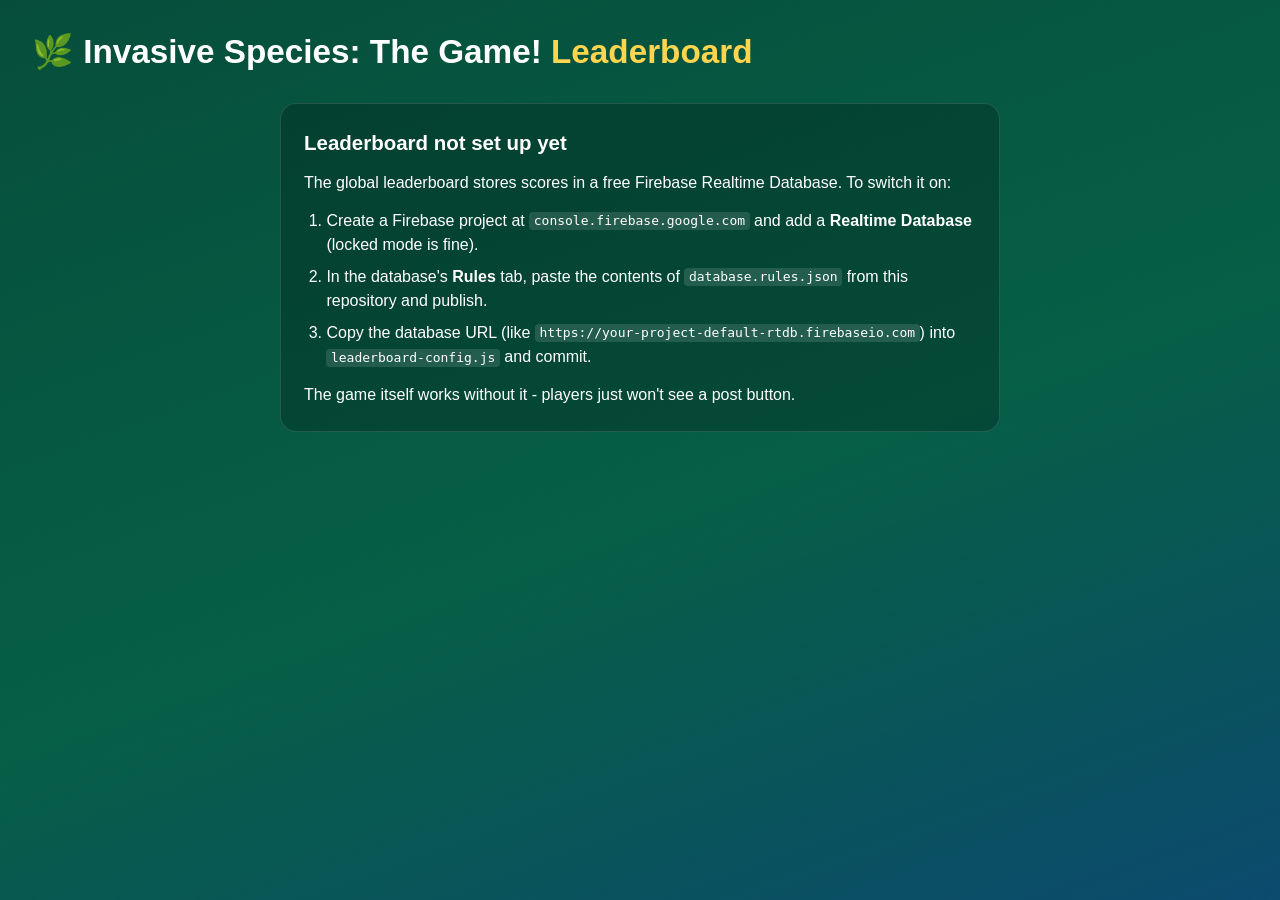
==== leaderboard.html @ d7ed34c2 "Replace team mode with a global leaderboard; win-only final score - Remove Workshop/team multiplayer" ====
<!DOCTYPE html>
<html lang="en">
<head>
  <meta charset="UTF-8">
  <meta name="viewport" content="width=device-width, initial-scale=1.0">
  <title>Leaderboard · Invasive Species: The Game!</title>
  <meta name="theme-color" content="#064e3b">
  <style>
    :root {
      --bg1: #064e3b; --bg2: #065f46; --bg3: #0c4a6e;
      --panel: rgba(0, 0, 0, 0.22);
      --line: rgba(255, 255, 255, 0.12);
      --text: #ffffff; --muted: rgba(255, 255, 255, 0.7);
      --gold: #FFD54F; --green: #81C784; --red: #ff8a80;
    }
    * { box-sizing: border-box; margin: 0; padding: 0; }
    html, body { min-height: 100%; }
    body {
      font-family: -apple-system, BlinkMacSystemFont, 'Segoe UI', sans-serif;
      background: linear-gradient(160deg, var(--bg1) 0%, var(--bg2) 55%, var(--bg3) 100%) fixed;
      color: var(--text);
      padding: clamp(16px, 2.5vw, 36px);
    }
    h1 { font-size: clamp(1.3rem, 2.6vw, 2.4rem); font-weight: 800; }
    h2 { font-size: clamp(1rem, 1.6vw, 1.45rem); font-weight: 800; margin-bottom: 0.6em; }
    .top { display: flex; justify-content: space-between; align-items: center; gap: 1rem; flex-wrap: wrap; margin-bottom: clamp(12px, 2vw, 28px); }
    .tools { display: flex; gap: 0.5rem; }
    button {
      font: inherit; font-weight: 700; color: var(--text); cursor: pointer;
      background: rgba(255, 255, 255, 0.1); border: 1px solid var(--line);
      border-radius: 999px; padding: 0.5rem 1rem;
    }
    button:hover { background: rgba(255, 255, 255, 0.18); }

    .grid { display: grid; grid-template-columns: minmax(240px, 0.8fr) 1.4fr 1fr; gap: clamp(12px, 2vw, 28px); align-items: start; }
    @media (max-width: 1000px) { .grid { grid-template-columns: 1fr 1fr; } .join { grid-column: 1 / -1; } }
    @media (max-width: 640px) { .grid { grid-template-columns: 1fr; } }

    .card { background: var(--panel); border: 1px solid var(--line); border-radius: 1rem; padding: clamp(14px, 1.8vw, 24px); }

    .join { text-align: center; }
    .join .scan { font-size: clamp(1rem, 1.5vw, 1.3rem); font-weight: 700; margin-bottom: 0.7rem; }
    .qr { width: min(100%, 320px); aspect-ratio: 1; background: #fff; border-radius: 0.8rem; padding: 10px; display: block; margin: 0 auto 0.7rem; }
    .room-label { font-size: 0.75rem; text-transform: uppercase; letter-spacing: 0.12em; color: var(--muted); }
    .room { font-size: clamp(2rem, 4vw, 3.4rem); font-weight: 800; letter-spacing: 0.2em; }
    .url { font-size: 0.8rem; color: var(--muted); word-break: break-all; margin-top: 0.4rem; }
    .stats { display: flex; justify-content: center; gap: 1.2rem; margin-top: 0.9rem; font-weight: 700; }
    .stats b { display: block; font-size: clamp(1.4rem, 2.4vw, 2rem); color: var(--gold); }
    .stats span { font-size: 0.8rem; color: var(--muted); font-weight: 600; }

    ol.board { list-style: none; display: flex; flex-direction: column; gap: 0.45rem; }
    ol.board li {
      display: grid; grid-template-columns: 2.4em 1fr auto; align-items: center; gap: 0.7rem;
      padding: 0.55em 0.8em; border-radius: 0.7rem; background: rgba(255, 255, 255, 0.06);
      border: 1px solid var(--line);
    }
    ol.board li.first { background: rgba(255, 213, 79, 0.18); border-color: rgba(255, 213, 79, 0.6); }
    ol.board li.fresh { animation: fresh 2.4s ease; }
    @keyframes fresh { 0% { background: rgba(129, 199, 132, 0.6); transform: scale(1.03); } 100% { } }
    .rank { font-weight: 800; text-align: center; font-size: 1.15em; }
    .who { font-weight: 700; overflow: hidden; text-overflow: ellipsis; white-space: nowrap; }
    .who small { display: block; font-weight: 500; font-size: 0.72em; color: var(--muted); }
    .pts { font-weight: 800; font-size: 1.25em; color: var(--gold); font-variant-numeric: tabular-nums; }
    .room-board { font-size: clamp(1rem, 1.5vw, 1.45rem); }
    .all-board { font-size: clamp(0.9rem, 1.1vw, 1.05rem); }
    .empty { color: var(--muted); text-align: center; padding: 1.2rem 0.5rem; font-size: 0.95rem; }

    .feed { list-style: none; display: flex; flex-direction: column; gap: 0.35rem; margin-top: 1rem; font-size: 0.9rem; }
    .feed li { padding: 0.35rem 0.6rem; border-radius: 0.5rem; background: rgba(255, 255, 255, 0.05); }
    .feed .ago { float: right; color: var(--muted); font-size: 0.8em; }

    .foot { margin-top: clamp(12px, 2vw, 24px); display: flex; justify-content: space-between; flex-wrap: wrap; gap: 0.6rem; font-size: 0.85rem; color: var(--muted); }
    .foot .err { color: var(--red); }
    .how { font-size: 0.85rem; color: var(--muted); line-height: 1.45; margin-top: 0.8rem; }

    .setup { max-width: 720px; margin: 2rem auto; line-height: 1.55; }
    .setup code { background: rgba(255, 255, 255, 0.12); padding: 0.1em 0.35em; border-radius: 0.3em; }
    .setup ol { margin: 0.8rem 0 0 1.4rem; }
    .setup li { margin-bottom: 0.4rem; }
  </style>
</head>
<body>
  <div class="top">
    <h1>🌿 Invasive Species: The Game! <span style="color:var(--gold)">Leaderboard</span></h1>
    <div class="tools">
      <button id="btnNewRoom" title="Start a fresh room board (all-time scores are kept)">🔄 New room</button>
      <button id="btnFull">⛶ Fullscreen</button>
    </div>
  </div>

  <div id="app" class="grid">
    <section class="card join">
      <div class="scan">📱 Scan to play</div>
      <img id="qr" class="qr" alt="QR code to open the game">
      <div class="room-label">Room</div>
      <div class="room" id="roomCode">····</div>
      <div class="url" id="gameUrl"></div>
      <div class="stats">
        <div><b id="statWins">0</b><span>wins</span></div>
        <div><b id="statPlayers">0</b><span>players</span></div>
      </div>
      <p class="how">Win a game, then post your score. Final score = 5000 ÷ turns played + 40 × natives saved. Only wins count.</p>
    </section>

    <section class="card">
      <h2>🏆 This room</h2>
      <ol class="board room-board" id="roomBoard"><li class="empty">No wins yet - be the first!</li></ol>
      <ul class="feed" id="feed"></ul>
    </section>

    <section class="card">
      <h2>🌍 All-time</h2>
      <ol class="board all-board" id="allBoard"><li class="empty">Loading…</li></ol>
    </section>
  </div>

  <div class="foot">
    <span id="updated">Connecting…</span>
    <span>Each player's best win is shown · refreshes every <span id="every"></span>s</span>
  </div>

  <script src="leaderboard-config.js"></script>
  <script>
    'use strict';
    // Refresh cadence for a room of people playing ~5-10 minute games: often
    // enough that a posted win shows up almost at once, light on the database.
    const REFRESH_MS = 10000;
    const TOP_N = 10;
    const DB = String(window.LEADERBOARD_DB_URL || '').trim().replace(/\/+$/, '');

    const $ = id => document.getElementById(id);
    const store = {
      get(k) { try { return localStorage.getItem(k); } catch (e) { return null; } },
      set(k, v) { try { localStorage.setItem(k, v); } catch (e) {} }
    };

    function genCode() {
      const a = 'ABCDEFGHJKLMNPQRSTUVWXYZ'; // no I/O
      let s = ''; for (let i = 0; i < 4; i++) s += a[Math.floor(Math.random() * a.length)];
      return s;
    }
    function cleanCode(v) {
      const c = String(v || '').toUpperCase().replace(/[^A-Z0-9]/g, '').slice(0, 12);
      return c.length >= 3 ? c : '';
    }

    let room = cleanCode(new URLSearchParams(location.search).get('s')) || cleanCode(store.get('lb-room')) || genCode();
    const seen = new Set();   // entry ids already on screen (to flash new ones)
    let first = true, lastOk = 0;

    function setRoom(code) {
      room = code;
      store.set('lb-room', room);
      history.replaceState(null, '', location.pathname + '?s=' + room);
      const gameUrl = new URL('./?s=' + room, location.href).href;
      $('roomCode').textContent = room;
      $('gameUrl').textContent = gameUrl;
      $('qr').src = 'https://api.qrserver.com/v1/create-qr-code/?size=600x600&margin=0&data=' + encodeURIComponent(gameUrl);
      seen.clear(); first = true;
    }

    // Keep each player's best win (names compared case-insensitively).
    function bestPerPlayer(entries) {
      const best = new Map();
      for (const e of entries) {
        const key = String(e.name || '').toLowerCase();
        const cur = best.get(key);
        if (!cur || e.score > cur.score || (e.score === cur.score && e.ts < cur.ts)) best.set(key, e);
      }
      return [...best.values()].sort((a, b) => b.score - a.score || a.ts - b.ts);
    }

    function ago(ts) {
      const s = Math.max(0, Math.round((Date.now() - ts) / 1000));
      return s < 60 ? s + 's ago' : s < 3600 ? Math.round(s / 60) + 'm ago' : Math.round(s / 3600) + 'h ago';
    }

    function li(e, i, fresh) {
      const el = document.createElement('li');
      if (i === 0) el.classList.add('first');
      if (fresh) el.classList.add('fresh');
      const medals = ['🥇', '🥈', '🥉'];
      const rank = document.createElement('span'); rank.className = 'rank'; rank.textContent = medals[i] || String(i + 1);
      const who = document.createElement('span'); who.className = 'who'; who.textContent = e.name;
      const sub = document.createElement('small'); sub.textContent = `${e.turns} turns · ${e.natives} natives`;
      who.appendChild(sub);
      const pts = document.createElement('span'); pts.className = 'pts'; pts.textContent = e.score;
      el.append(rank, who, pts);
      return el;
    }

    function renderBoard(el, rows, emptyMsg) {
      el.replaceChildren();
      if (!rows.length) {
        const e = document.createElement('li'); e.className = 'empty'; e.textContent = emptyMsg;
        el.appendChild(e); return;
      }
      rows.forEach((r, i) => el.appendChild(li(r, i, !first && !seen.has(r.id))));
    }

    const toList = obj => Object.entries(obj || {})
      .map(([id, v]) => Object.assign({ id }, v))
      .filter(e => e && typeof e.score === 'number' && e.won === true && e.name);

    async function getJSON(url) {
      const r = await fetch(url, { cache: 'no-store' });
      if (!r.ok) throw new Error('HTTP ' + r.status);
      return r.json();
    }

    async function refresh() {
      if (document.hidden) return;
      try {
        const [roomData, allData] = await Promise.all([
          getJSON(`${DB}/scores/sessions/${room}.json`),
          getJSON(`${DB}/scores/all.json?orderBy=%22score%22&limitToLast=100`)
        ]);
        const roomList = toList(roomData);
        const roomTop = bestPerPlayer(roomList).slice(0, TOP_N);
        const allTop = bestPerPlayer(toList(allData)).slice(0, TOP_N);

        renderBoard($('roomBoard'), roomTop, 'No wins yet - be the first!');
        renderBoard($('allBoard'), allTop, 'No wins yet.');

        $('statWins').textContent = roomList.length;
        $('statPlayers').textContent = new Set(roomList.map(e => String(e.name).toLowerCase())).size;

        const feed = $('feed'); feed.replaceChildren();
        roomList.sort((a, b) => b.ts - a.ts).slice(0, 6).forEach(e => {
          const item = document.createElement('li');
          const t = document.createElement('span'); t.className = 'ago'; t.textContent = ago(e.ts);
          item.append(t, document.createTextNode(`🏆 ${e.name} won in ${e.turns} turns - ${e.score}`));
          feed.appendChild(item);
        });

        roomList.forEach(e => seen.add(e.id));
        toList(allData).forEach(e => seen.add(e.id));
        first = false;
        lastOk = Date.now();
        $('updated').classList.remove('err');
      } catch (err) {
        $('updated').classList.add('err');
        $('updated').textContent = "⚠️ Can't reach the leaderboard database - retrying…";
      }
    }

    function tickUpdated() {
      if (!lastOk || $('updated').classList.contains('err')) return;
      $('updated').textContent = 'Updated ' + ago(lastOk);
    }

    function showSetup() {
      document.querySelector('.foot').style.display = 'none';
      document.querySelector('.tools').style.display = 'none';
      $('app').outerHTML = `
        <div class="card setup">
          <h2>Leaderboard not set up yet</h2>
          <p>The global leaderboard stores scores in a free Firebase Realtime Database. To switch it on:</p>
          <ol>
            <li>Create a Firebase project at <code>console.firebase.google.com</code> and add a <b>Realtime Database</b> (locked mode is fine).</li>
            <li>In the database's <b>Rules</b> tab, paste the contents of <code>database.rules.json</code> from this repository and publish.</li>
            <li>Copy the database URL (like <code>https://your-project-default-rtdb.firebaseio.com</code>) into <code>leaderboard-config.js</code> and commit.</li>
          </ol>
          <p style="margin-top:0.8rem">The game itself works without it - players just won't see a post button.</p>
        </div>`;
    }

    if (!DB) {
      showSetup();
    } else {
      $('every').textContent = REFRESH_MS / 1000;
      setRoom(room);
      refresh();
      setInterval(refresh, REFRESH_MS);
      setInterval(tickUpdated, 1000);
      document.addEventListener('visibilitychange', () => { if (!document.hidden) refresh(); });
      $('btnNewRoom').addEventListener('click', () => {
        if (!confirm('Start a new room? The room board will start empty (all-time scores are kept).')) return;
        setRoom(genCode());
        refresh();
      });
      $('btnFull').addEventListener('click', () => {
        if (!document.fullscreenElement) document.documentElement.requestFullscreen?.().catch(() => {});
        else document.exitFullscreen?.();
      });
    }
  </script>
</body>
</html>
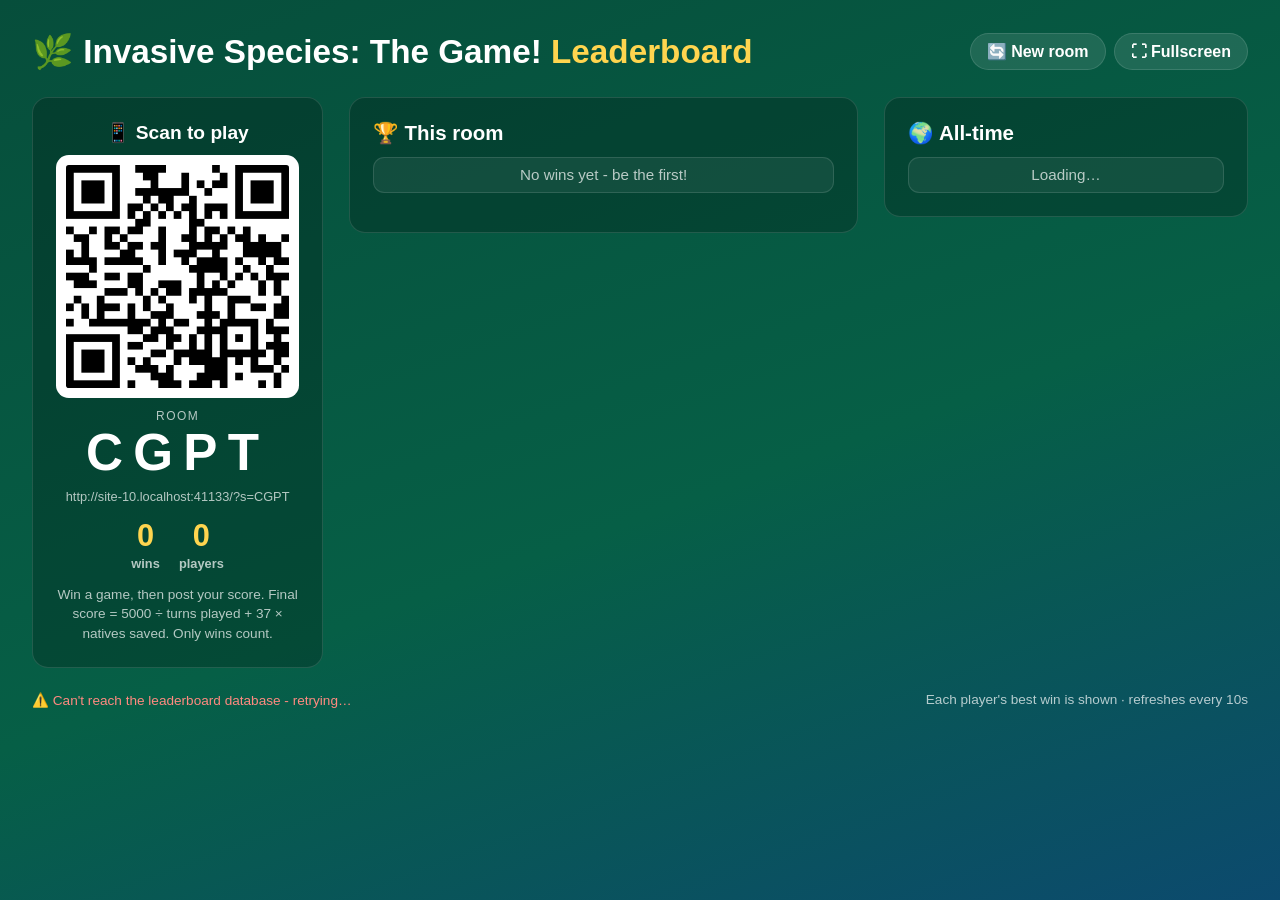
==== commit e49fec06: "Fix leaderboard empty state, board jump, replay posting, and external QR service - Projector board e" ====
--- a/leaderboard.html
+++ b/leaderboard.html
@@ -54,6 +54,7 @@
       padding: 0.55em 0.8em; border-radius: 0.7rem; background: rgba(255, 255, 255, 0.06);
       border: 1px solid var(--line);
     }
+    ol.board li.empty { display: block; }
     ol.board li.first { background: rgba(255, 213, 79, 0.18); border-color: rgba(255, 213, 79, 0.6); }
     ol.board li.fresh { animation: fresh 2.4s ease; }
     @keyframes fresh { 0% { background: rgba(129, 199, 132, 0.6); transform: scale(1.03); } 100% { } }
@@ -99,7 +100,7 @@
         <div><b id="statWins">0</b><span>wins</span></div>
         <div><b id="statPlayers">0</b><span>players</span></div>
       </div>
-      <p class="how">Win a game, then post your score. Final score = 5000 ÷ turns played + 40 × natives saved. Only wins count.</p>
+      <p class="how">Win a game, then post your score. Final score = 5000 ÷ turns played + 37 × natives saved. Only wins count.</p>
     </section>
 
     <section class="card">
@@ -119,6 +120,7 @@
     <span>Each player's best win is shown · refreshes every <span id="every"></span>s</span>
   </div>
 
+  <script src="qrcode.min.js"></script>
   <script src="leaderboard-config.js"></script>
   <script>
     'use strict';
@@ -148,6 +150,13 @@
     const seen = new Set();   // entry ids already on screen (to flash new ones)
     let first = true, lastOk = 0;
 
+    function qrDataUrl(text) {
+      const q = qrcode(0, 'M');
+      q.addData(text);
+      q.make();
+      return q.createDataURL(8, 0);
+    }
+
     function setRoom(code) {
       room = code;
       store.set('lb-room', room);
@@ -155,7 +164,7 @@
       const gameUrl = new URL('./?s=' + room, location.href).href;
       $('roomCode').textContent = room;
       $('gameUrl').textContent = gameUrl;
-      $('qr').src = 'https://api.qrserver.com/v1/create-qr-code/?size=600x600&margin=0&data=' + encodeURIComponent(gameUrl);
+      $('qr').src = qrDataUrl(gameUrl);
       seen.clear(); first = true;
     }
 
